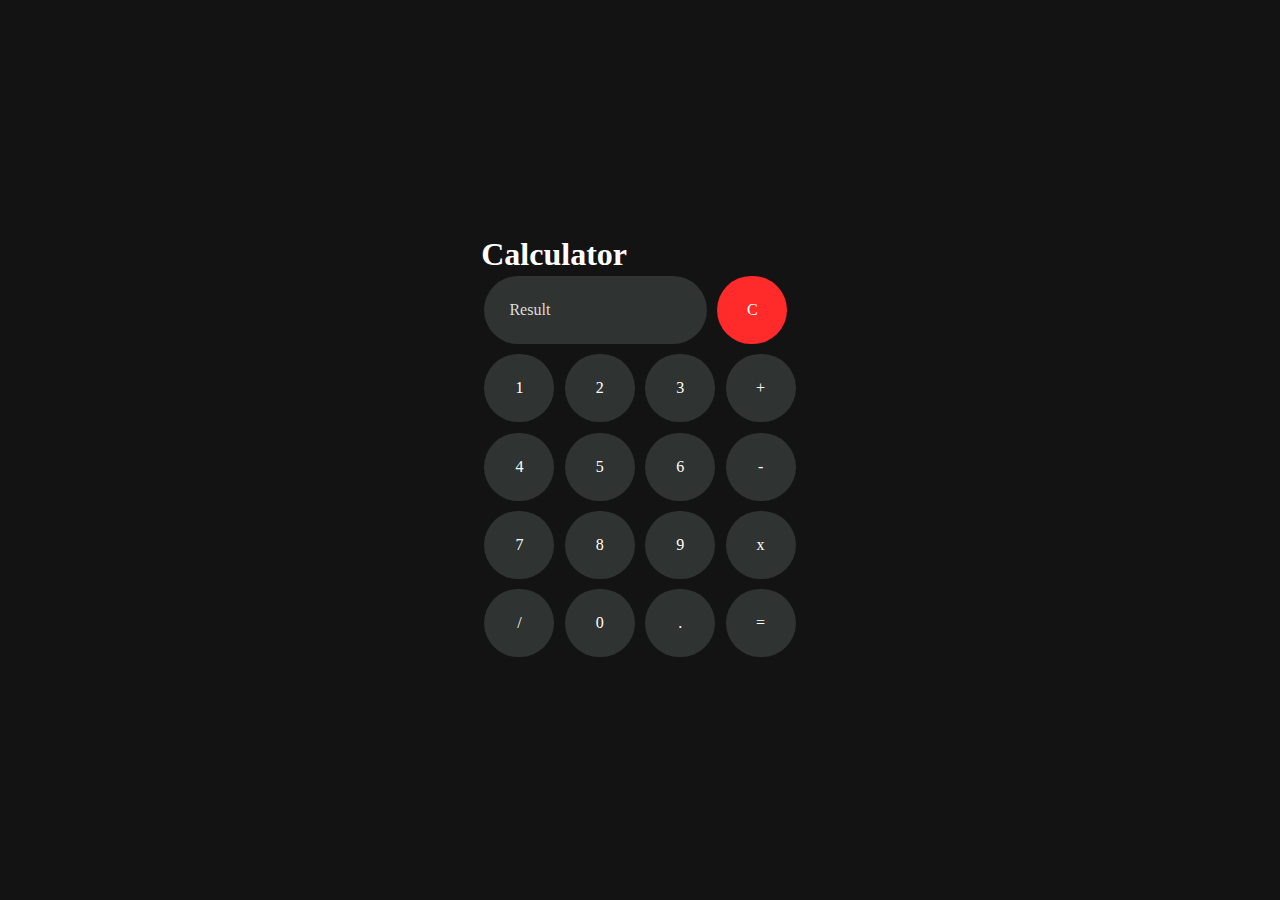
==== Calculator Using HTML CSS JS/index.html @ aaa7515f "3rd Project Calculator" ====
<!DOCTYPE html>
<html lang="en">

<head>
  <meta charset="utf-8" />
  <meta http-equiv="X-UA-Compatible" content="IE=edge" />
  <title>Calculator</title>
  <meta name="viewport" content="width=device-width, initial-scale=1" />
  <link rel="icon" type="image/x-icon" href="calculator.ico">
  <link rel="stylesheet" href="style.css" id="theme" />
  
</head>

<body>
  <div class="wrapper">
    <div class="container">
      <div class="header-container">
        
        <h1 id="toast">Calculator</h1>


        <!-- <div class="top-buttons">
          
          <button type="button" onclick="changeTheme()" class="theme-button">
            <img src="assets/SunIcon.svg" alt="Theme Icon" height="19" width="19" id="theme-icon">
          </button>
        </div> -->


      </div>


      <div class="first-row">
        <input type="text" name="result" id="result" placeholder="Result" readonly />
        <input type="button" value="C" onclick="result.value=''" id="clear-button" />
      </div>


      <div class="second-row">
        <input type="button" value="1" onclick="liveScreen(1)" />
        <input type="button" value="2" onclick="liveScreen(2)" />
        <input type="button" value="3" onclick="liveScreen(3)" />
        <input type="button" value="+" onclick="liveScreen('+')" />
      </div>


      <div class="third-row">
        <input type="button" value="4" onclick=" liveScreen(4)" />
        <input type="button" value="5" onclick=" liveScreen(5)" />
        <input type="button" value="6" onclick=" liveScreen(6)" />
        <input type="button" value="-" onclick="liveScreen('-')" />
      </div>


      <div class="fourth-row">
        <input type="button" value="7" onclick="liveScreen(7)" />
        <input type="button" value="8" onclick="liveScreen(8)" />
        <input type="button" value="9" onclick=" liveScreen(9)" />
        <input type="button" value="x" onclick="liveScreen('*')" />
      </div>


      <div class="fifth-row">
        <input type="button" value="/" onclick="liveScreen('/')" />
        <input type="button" value="0" onclick="liveScreen(0)" />
        <input type="button" value="." onclick="liveScreen('.')" />
        <input type="button" value="=" onclick="calculate(result.value)" />
      </div>
    </div>


  </div>

  <script src="script.js"></script>

  
</body>

</html>
---- Calculator Using HTML CSS JS/style.css ----
* {
    box-sizing: border-box;
    padding: 0;
    margin: 0;
    font-family: Inter, -apple-system, BlinkMacSystemFont, 'Segoe UI', 'Open Sans';
    /* -webkit-appearance: none; */
  }
  
  ::placeholder {
    color: rgb(221, 221, 221);
  }
  
  .wrapper {
    height: 100vh;
    width: 100%;
    display: flex;
    justify-content: center;
    flex-direction: column;
    align-items: center;
    background-color: rgb(20, 19, 19);
    transition: 0.8s all;
  }
  
  h1 {
    /* margin-bottom: 1.5%; */
    color: #fff;
    /* font-weight: normal; */
  }
  
  
  
  input {
    padding: 25px;
    color: rgb(255, 255, 255);
    font-size: 1em;
    cursor: pointer;
    width: 70px;
    background-color: rgb(47, 51, 50);
    border: none;
    outline: none;
    border-radius: 100px;
    margin: 0.2em;
  }
  
  .first-row,
  .second-row,
  .third-row,
  .fourth-row,
  .fifth-row {
    margin-bottom: 4px;
  }
  
  input[type="text"] {
    background-color: rgb(47, 51, 50);
    width: 222.5px;
  }
  
  input[type="button"]:hover {
    background-color: rgb(101, 101, 101);
    color: #fff;
  }
  
  #clear-button {
    color: #fff;
    background-color: rgb(255, 42, 42);
  }
  
  a {
    text-decoration: none;
    color: #fff;
  }
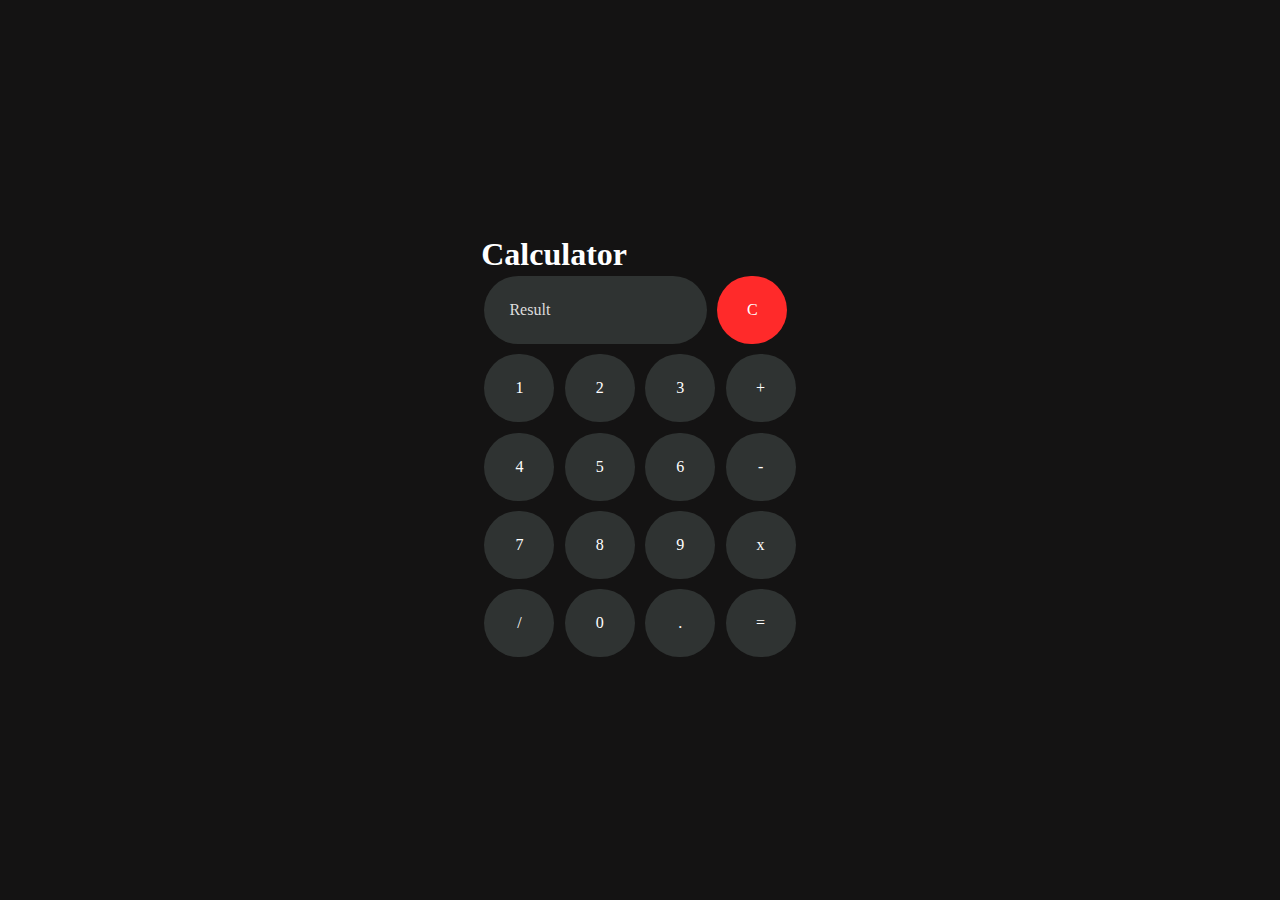
==== commit a9141999: "Initial" ====
--- a/Calculator Using HTML CSS JS/index.html
+++ b/Calculator Using HTML CSS JS/index.html
@@ -5,6 +5,7 @@
   <meta charset="utf-8" />
   <meta http-equiv="X-UA-Compatible" content="IE=edge" />
   <title>Calculator</title>
+  
   <meta name="viewport" content="width=device-width, initial-scale=1" />
   <link rel="icon" type="image/x-icon" href="calculator.ico">
   <link rel="stylesheet" href="style.css" id="theme" />
@@ -41,6 +42,7 @@
         <input type="button" value="2" onclick="liveScreen(2)" />
         <input type="button" value="3" onclick="liveScreen(3)" />
         <input type="button" value="+" onclick="liveScreen('+')" />
+
       </div>
 
 
